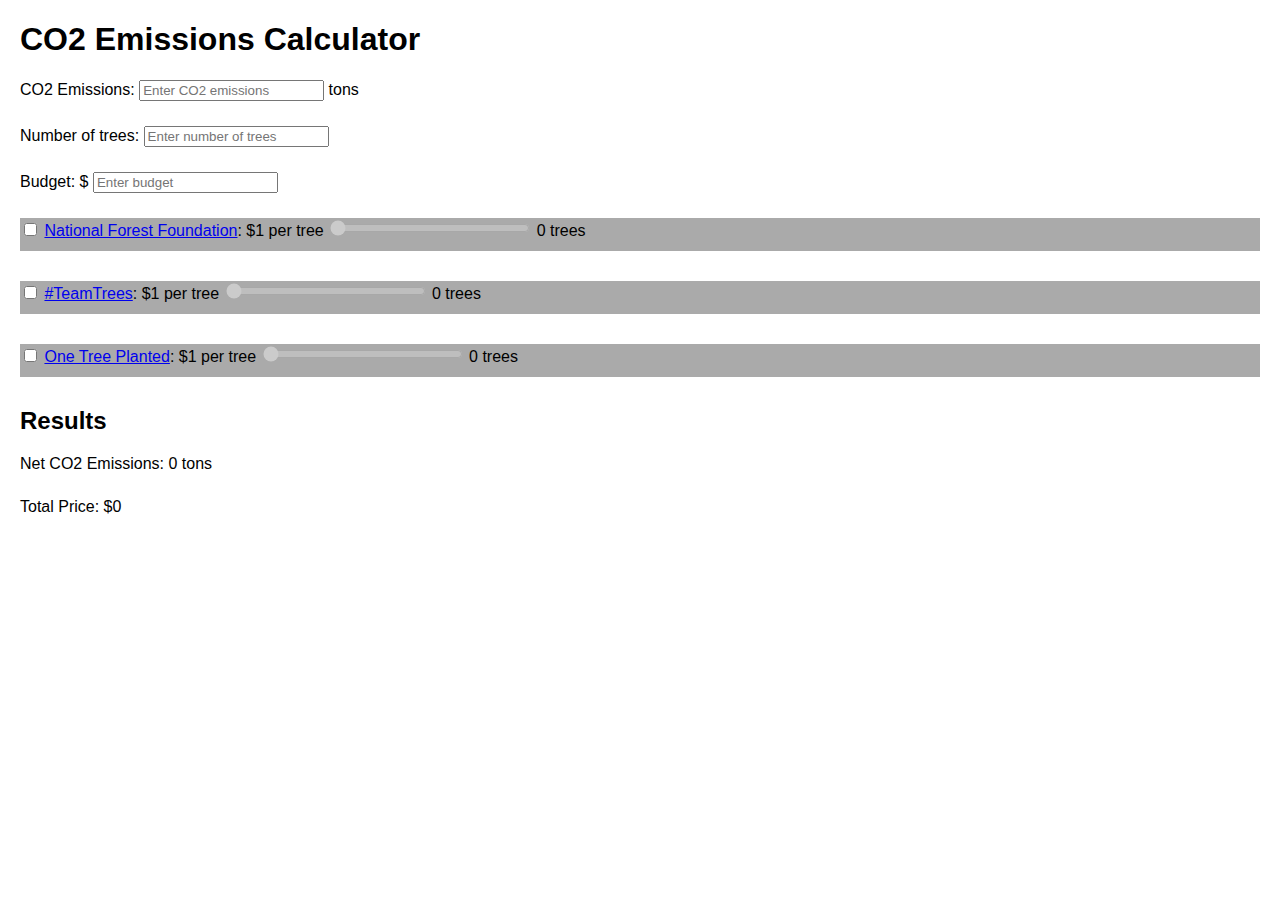
==== site/calculator.html @ 2e89e4dc "split script" ====
<!DOCTYPE html>
<html lang="en">
<head>
    <meta charset="UTF-8">
    <meta name="viewport" content="width=device-width, initial-scale=1.0">
    <title>CO2 Emissions Calculator</title>
    <link rel="stylesheet" href="./styles.css">
    <script src="./script.js"></script>
</head>
<body>
    <h1>CO2 Emissions Calculator</h1>

    <div class="input-section">
        <label for="co2Input">CO2 Emissions:&nbsp;</label>
        <input type="number" id="co2Input" placeholder="Enter CO2 emissions" aria-labelledby="co2Label" />
        &nbsp;tons
    </div>

    <div class="input-section">
        <label for="numberOfTreesInput">Number of trees:&nbsp;</label>
        <input type="number" id="numberOfTreesInput" placeholder="Enter number of trees" aria-labelledby="numberOfTreesLabel" />
    </div>

    <div class="input-section">
        <label for="budgetInput">Budget:&nbsp;</label>
        $&nbsp;<input type="number" id="budgetInput" placeholder="Enter budget" aria-labelledby="budgetLabel" />
    </div>

    <!-- National Forest Foundation -->
    <div class="tree-slider">
        <input type="checkbox" id="organization1Checkbox" onclick="toggleOrganization('organization1')" />
        <label for="organization1Checkbox"> <a href="https://www.nationalforests.org/tree-planting-programs" target="_blank">National Forest Foundation</a>: $1 per tree</label>
        <input type="range" style="width:200px;" id="organization1" min="0" max="1000" step="1" value="0" aria-labelledby="organization1Label" disabled />
        <output id="organization1Output">0 trees</output>
    </div>

    <!-- #TeamTrees -->
    <div class="tree-slider">
        <input type="checkbox" id="organization2Checkbox" onclick="toggleOrganization('organization2')" />
        <label for="organization2Checkbox"><a href="https://teamtrees.org/" target="_blank">#TeamTrees</a>: $1 per tree</label>
        <input type="range" style="width:200px;" id="organization2" min="0" max="1000" step="1" value="0" aria-labelledby="organization2Label" disabled />
        <output id="organization2Output">0 trees</output>
    </div>

    <!-- One Tree Planted -->
    <div class="tree-slider">
        <input type="checkbox" id="organization3Checkbox" onclick="toggleOrganization('organization3')" />
        <label for="organization3Checkbox"><a href="https://onetreeplanted.org/products/plant-trees" target="_blank">One Tree Planted</a>: $1 per tree</label>
        <input type="range" style="width:200px;" id="organization3" min="0" max="1000" step="1" value="0" aria-labelledby="organization3Label" disabled />
        <output id="organization3Output">0 trees</output>
    </div>

    <h2>Results</h2>

    <div class="result-section">
        <div id="resultCO2Label">Net CO2 Emissions:&nbsp;</div>
        <output id="resultCO2" aria-labelledby="resultCO2Label">0 tons</output>
    </div>

    <div class="result-section">
        <div id="totalPriceLabel">Total Price:&nbsp;</div>
        <output id="totalPrice" aria-labelledby="totalPriceLabel">$0</output>
    </div>
</body>
</html>
---- site/styles.css ----
body {
    font-family: Arial, sans-serif;
    margin: 20px;
}

input, output {
    margin-bottom: 15px;
}

.tree-slider {
    margin-bottom: 30px;
    background-color: #aaaaaa;
}

.result-section, .input-section {
    display: flex;
    justify-content: flex-start;
    align-items: baseline;
    margin-bottom: 10px;
}

input[type=number]::-webkit-inner-spin-button,  
input[type=number]::-webkit-outer-spin-button {  
    -webkit-appearance: none;  
    margin:  0;  
}

input[type=number] {
    -moz-appearance: textfield;
    appearance: textfield;
}
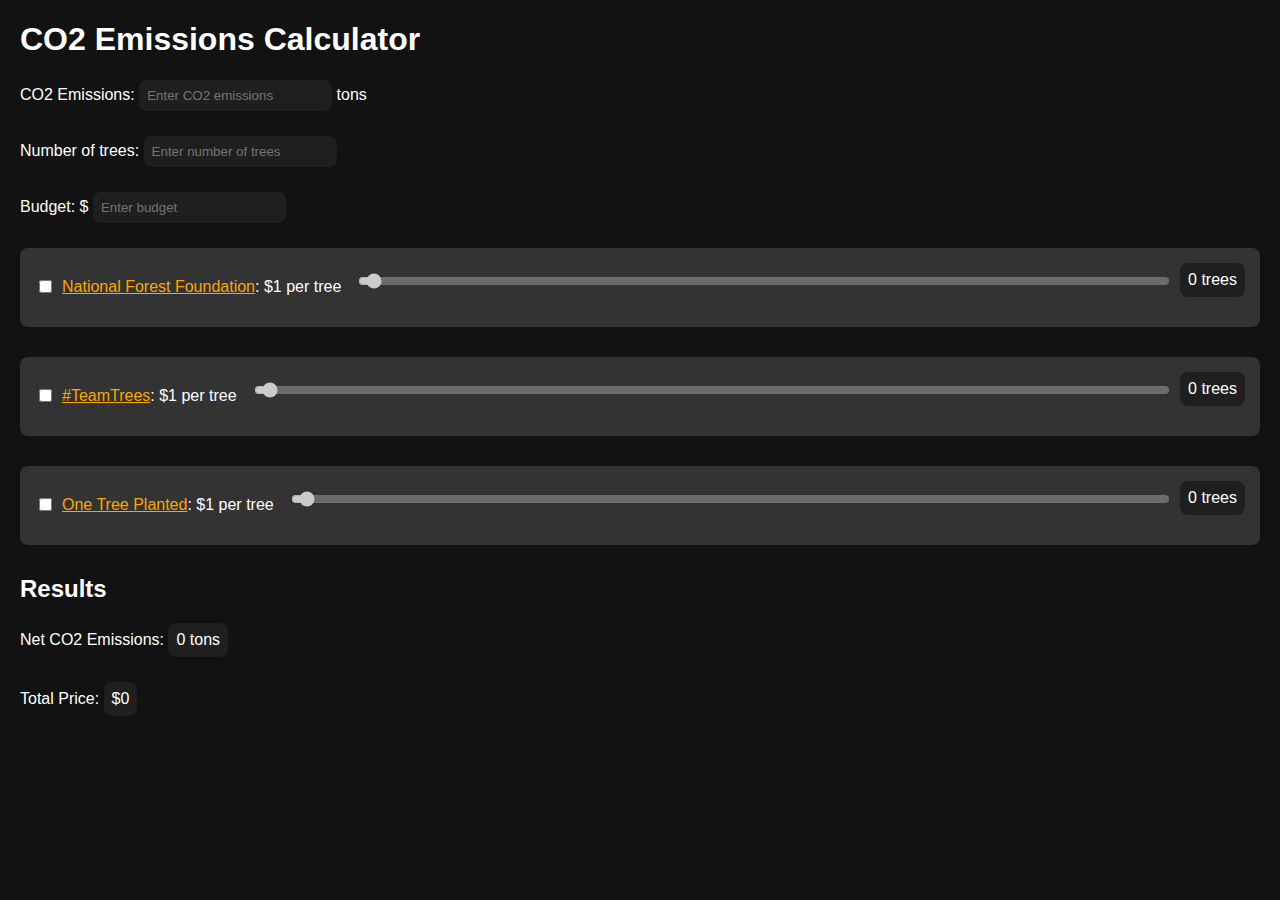
==== commit 9715cad9: "fix spacing" ====
--- a/site/calculator.html
+++ b/site/calculator.html
@@ -28,26 +28,26 @@
 
     <!-- National Forest Foundation -->
     <div class="tree-slider">
-        <input type="checkbox" id="organization1Checkbox" onclick="toggleOrganization('organization1')" />
+        <input type="checkbox" class="checkbox" id="organization1Checkbox" onclick="toggleOrganization('organization1')" />
         <label for="organization1Checkbox"> <a href="https://www.nationalforests.org/tree-planting-programs" target="_blank">National Forest Foundation</a>: $1 per tree</label>
         <input type="range" style="width:200px;" id="organization1" min="0" max="1000" step="1" value="0" aria-labelledby="organization1Label" disabled />
-        <output id="organization1Output">0 trees</output>
+        <output style="margin-left: 8px;" id="organization1Output">0 trees</output>
     </div>
 
     <!-- #TeamTrees -->
     <div class="tree-slider">
-        <input type="checkbox" id="organization2Checkbox" onclick="toggleOrganization('organization2')" />
+        <input type="checkbox" class="checkbox" id="organization2Checkbox" onclick="toggleOrganization('organization2')" />
         <label for="organization2Checkbox"><a href="https://teamtrees.org/" target="_blank">#TeamTrees</a>: $1 per tree</label>
         <input type="range" style="width:200px;" id="organization2" min="0" max="1000" step="1" value="0" aria-labelledby="organization2Label" disabled />
-        <output id="organization2Output">0 trees</output>
+        <output style="margin-left: 8px;" id="organization2Output">0 trees</output>
     </div>
 
     <!-- One Tree Planted -->
     <div class="tree-slider">
-        <input type="checkbox" id="organization3Checkbox" onclick="toggleOrganization('organization3')" />
+        <input type="checkbox" class="checkbox" id="organization3Checkbox" onclick="toggleOrganization('organization3')" />
         <label for="organization3Checkbox"><a href="https://onetreeplanted.org/products/plant-trees" target="_blank">One Tree Planted</a>: $1 per tree</label>
         <input type="range" style="width:200px;" id="organization3" min="0" max="1000" step="1" value="0" aria-labelledby="organization3Label" disabled />
-        <output id="organization3Output">0 trees</output>
+        <output style="margin-left: 8px;" id="organization3Output">0 trees</output>
     </div>
 
     <h2>Results</h2>
--- a/site/styles.css
+++ b/site/styles.css
@@ -1,15 +1,39 @@
 body {
     font-family: Arial, sans-serif;
     margin: 20px;
+    background-color: #121212;
+    color: #ffffff;
 }
 
 input, output {
     margin-bottom: 15px;
+    border-radius: 8px;
+    border: none;
+    padding: 8px;
+    background-color: #1f1f1f;
+    color: #ffffff;
+}
+
+.checkbox {
+    margin-top: 14px;
+    margin-right:10px;
 }
 
 .tree-slider {
     margin-bottom: 30px;
-    background-color: #aaaaaa;
+    background-color: #333333;
+    padding: 15px;
+    border-radius: 8px;
+    display: flex; /* Add flex display to align items horizontally */
+    align-items: center; /* Center items vertically */
+}
+
+.tree-slider label {
+    margin-right: 15px; /* Add margin for spacing between checkbox and label */
+}
+
+.tree-slider input[type="range"] {
+    flex-grow: 1; /* Allow the slider to take up remaining space */
 }
 
 .result-section, .input-section {
@@ -28,4 +52,16 @@
 input[type=number] {
     -moz-appearance: textfield;
     appearance: textfield;
+}
+
+h1, h2 {
+    color: #ffffff;
+}
+
+a {
+    color: #ffa500;
+}
+
+a:hover {
+    color: #ffd700;
 }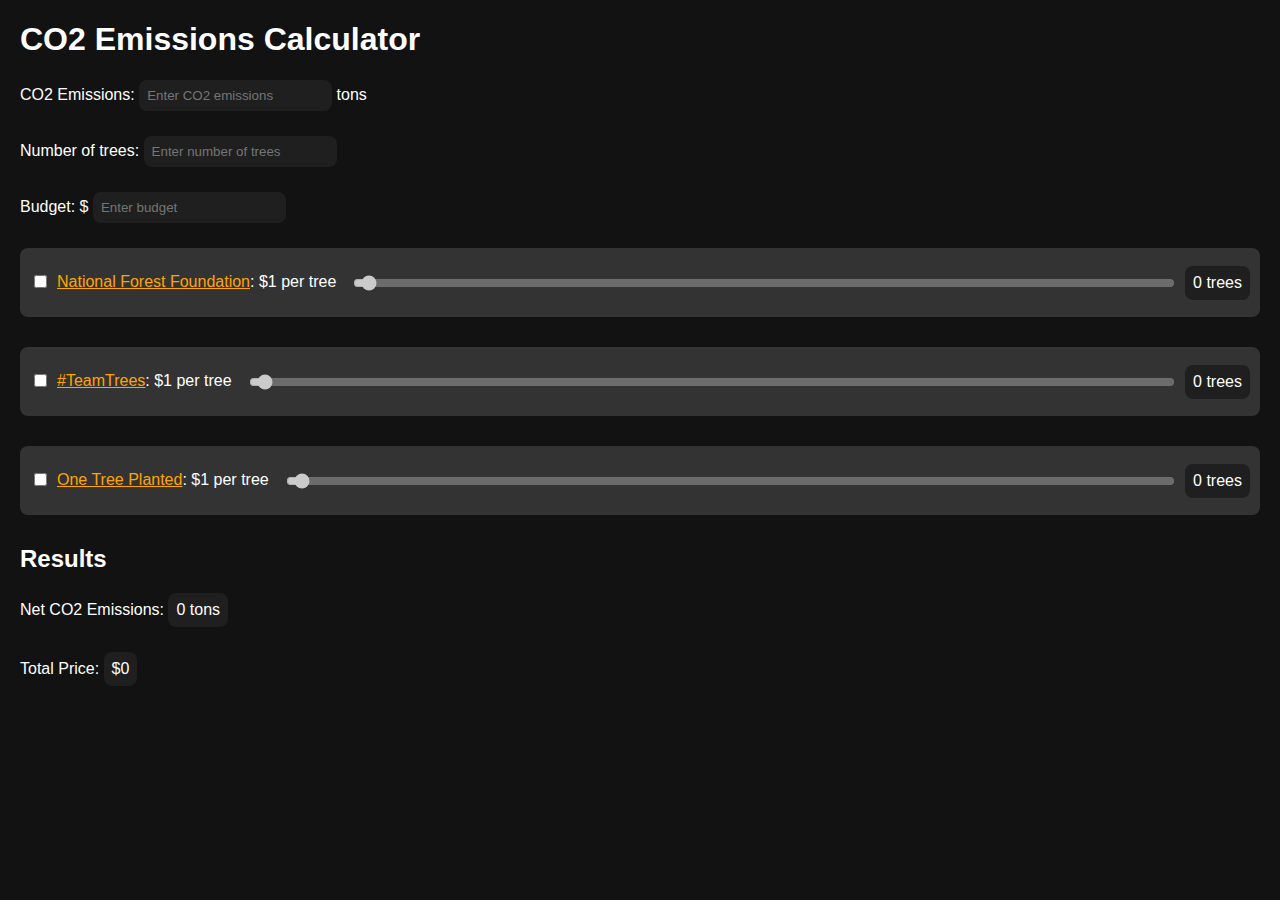
==== commit 322e5f24: "fix css" ====
--- a/site/calculator.html
+++ b/site/calculator.html
@@ -30,24 +30,24 @@
     <div class="tree-slider">
         <input type="checkbox" class="checkbox" id="organization1Checkbox" onclick="toggleOrganization('organization1')" />
         <label for="organization1Checkbox"> <a href="https://www.nationalforests.org/tree-planting-programs" target="_blank">National Forest Foundation</a>: $1 per tree</label>
-        <input type="range" style="width:200px;" id="organization1" min="0" max="1000" step="1" value="0" aria-labelledby="organization1Label" disabled />
-        <output style="margin-left: 8px;" id="organization1Output">0 trees</output>
+        <input type="range" style="margin-top:16px; width:200px;" id="organization1" min="0" max="1000" step="1" value="0" aria-labelledby="organization1Label" disabled />
+        <output style="margin-top:16px; margin-left: 8px;" id="organization1Output">0 trees</output>
     </div>
 
     <!-- #TeamTrees -->
     <div class="tree-slider">
         <input type="checkbox" class="checkbox" id="organization2Checkbox" onclick="toggleOrganization('organization2')" />
         <label for="organization2Checkbox"><a href="https://teamtrees.org/" target="_blank">#TeamTrees</a>: $1 per tree</label>
-        <input type="range" style="width:200px;" id="organization2" min="0" max="1000" step="1" value="0" aria-labelledby="organization2Label" disabled />
-        <output style="margin-left: 8px;" id="organization2Output">0 trees</output>
+        <input type="range" style="margin-top:16px; width:200px;" id="organization2" min="0" max="1000" step="1" value="0" aria-labelledby="organization2Label" disabled />
+        <output style="margin-top:16px; margin-left: 8px;" id="organization2Output">0 trees</output>
     </div>
 
     <!-- One Tree Planted -->
     <div class="tree-slider">
         <input type="checkbox" class="checkbox" id="organization3Checkbox" onclick="toggleOrganization('organization3')" />
         <label for="organization3Checkbox"><a href="https://onetreeplanted.org/products/plant-trees" target="_blank">One Tree Planted</a>: $1 per tree</label>
-        <input type="range" style="width:200px;" id="organization3" min="0" max="1000" step="1" value="0" aria-labelledby="organization3Label" disabled />
-        <output style="margin-left: 8px;" id="organization3Output">0 trees</output>
+        <input type="range" style="margin-top:16px; width:200px;" id="organization3" min="0" max="1000" step="1" value="0" aria-labelledby="organization3Label" disabled />
+        <output style="margin-top:16px; margin-left: 8px;" id="organization3Output">0 trees</output>
     </div>
 
     <h2>Results</h2>
--- a/site/styles.css
+++ b/site/styles.css
@@ -22,7 +22,9 @@
 .tree-slider {
     margin-bottom: 30px;
     background-color: #333333;
-    padding: 15px;
+    padding: 2px;
+    padding-left: 10px;
+    padding-right: 10px;
     border-radius: 8px;
     display: flex; /* Add flex display to align items horizontally */
     align-items: center; /* Center items vertically */
@@ -46,7 +48,7 @@
 input[type=number]::-webkit-inner-spin-button,  
 input[type=number]::-webkit-outer-spin-button {  
     -webkit-appearance: none;  
-    margin:  0;  
+    margin: 0;  
 }
 
 input[type=number] {
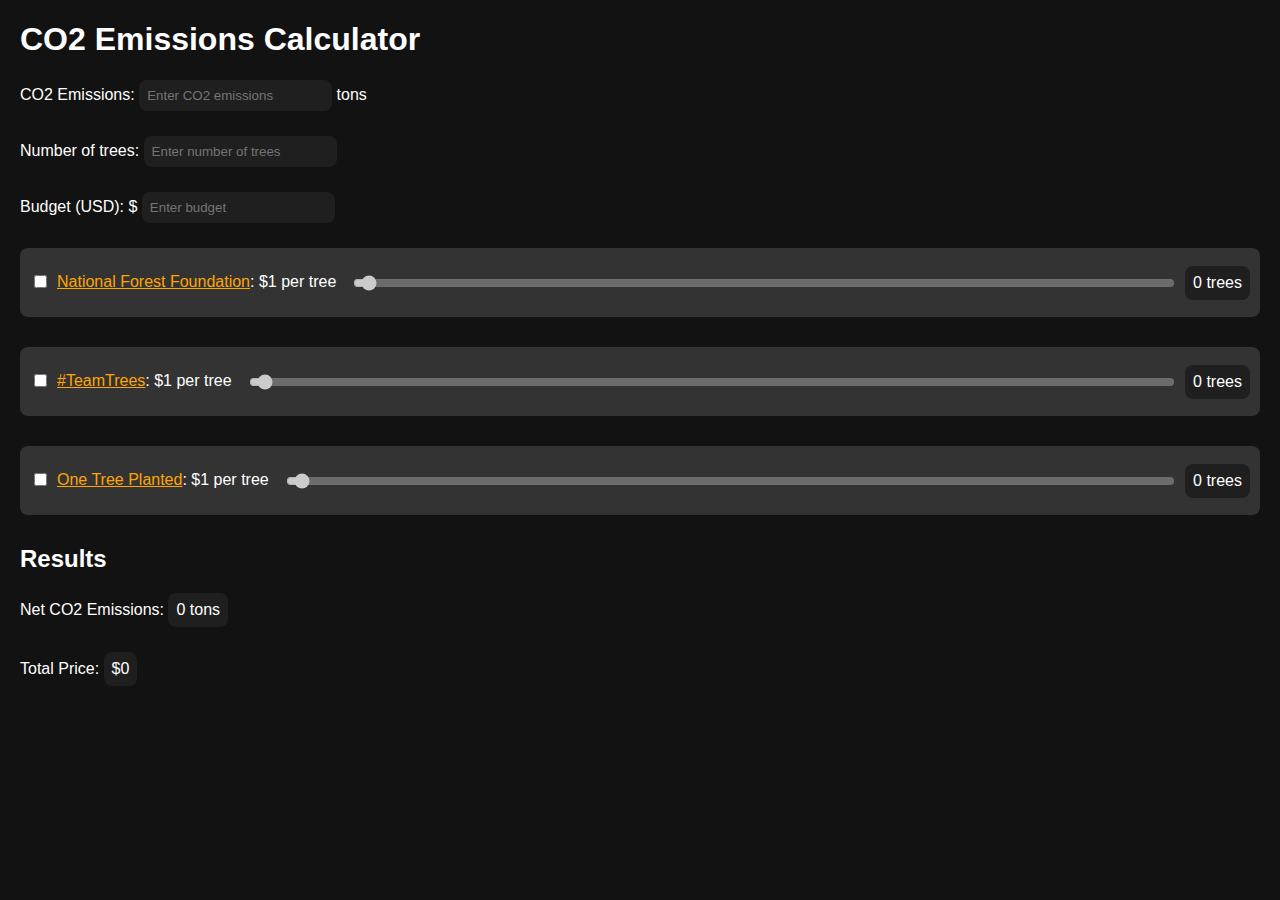
==== commit c368a538: "add usd indicator" ====
--- a/site/calculator.html
+++ b/site/calculator.html
@@ -5,7 +5,7 @@
     <meta name="viewport" content="width=device-width, initial-scale=1.0">
     <title>CO2 Emissions Calculator</title>
     <link rel="stylesheet" href="./styles.css">
-    <script src="./script.js"></script>
+    <script defer src="./script.js"></script>
 </head>
 <body>
     <h1>CO2 Emissions Calculator</h1>
@@ -22,8 +22,8 @@
     </div>
 
     <div class="input-section">
-        <label for="budgetInput">Budget:&nbsp;</label>
-        $&nbsp;<input type="number" id="budgetInput" placeholder="Enter budget" aria-labelledby="budgetLabel" />
+        <label for="budgetInput">Budget (USD):&nbsp;</label>$&nbsp;
+        <input type="number" id="budgetInput" placeholder="Enter budget" aria-labelledby="budgetLabel" />
     </div>
 
     <!-- National Forest Foundation -->
